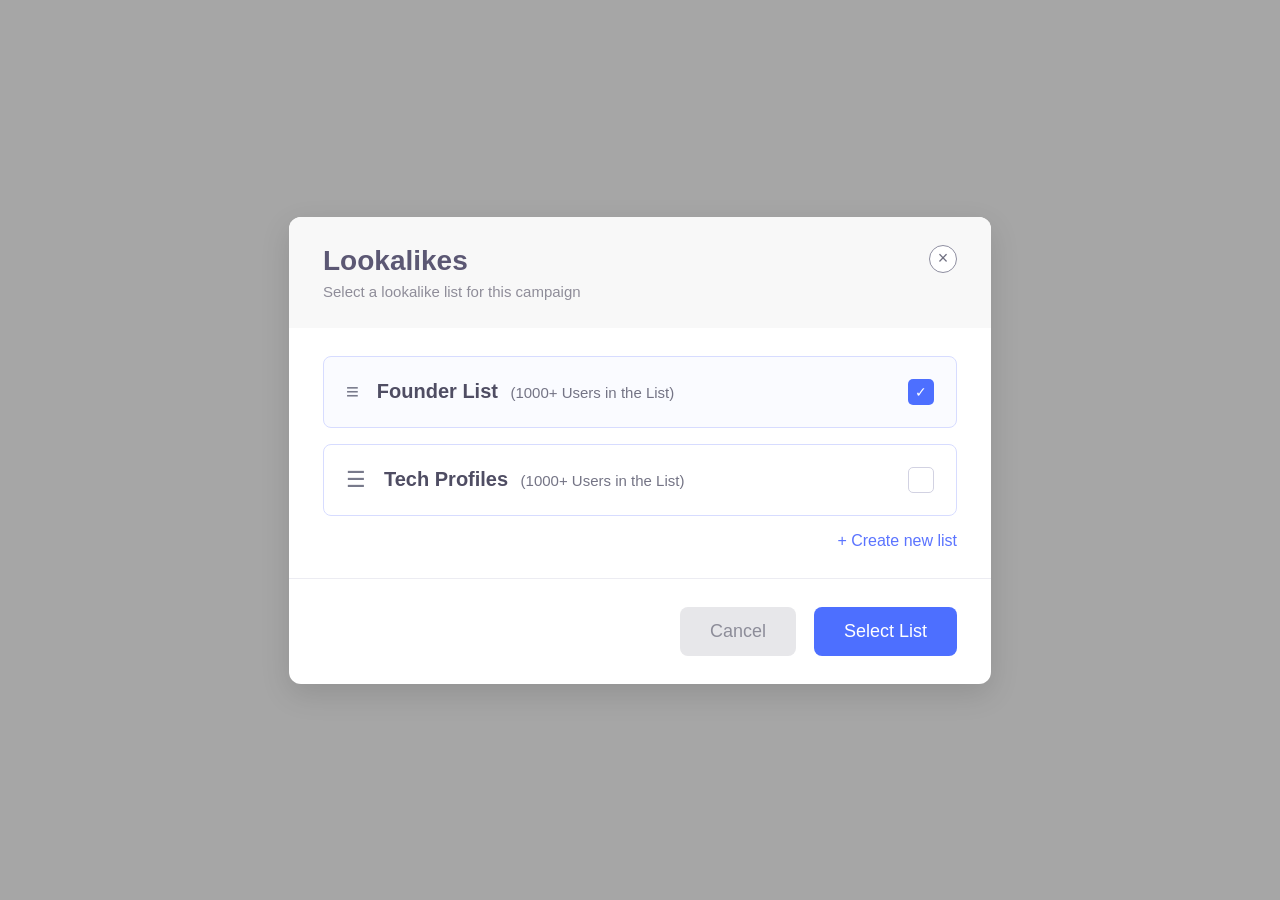
==== index.html @ 84734f9b "name changed file" ====
<!DOCTYPE html>
<html lang="en">

<head>
    <meta charset="UTF-8" />
    <meta name="viewport" content="width=device-width, initial-scale=1.0" />
    <title>Inticare Lists</title>
    <link rel="stylesheet" href="style.css" />
</head>

<body>

    <div class="overlay">

        <div class="modal">

            <!-- Header -->
            <div class="modal-header">
                <div>
                    <h2>Lookalikes</h2>
                    <p>Select a lookalike list for this campaign</p>
                </div>

                <button class="close-btn">&times;</button>
            </div>

            <!-- Body -->
            <div class="modal-body">

                <!-- Card 1 -->
                <div class="list-card active">
                    <div class="left">
                        <div class="drag-icon">≡</div>
                        <div>
                            <h3>Founder List</h3>
                            <span>(1000+ Users in the List)</span>
                        </div>
                    </div>
                    <div class="checkbox active-check">✓</div>
                </div>

                <!-- Card 2 -->
                <div class="list-card">
                    <div class="left">
                        <div class="drag-icon">☰</div>
                        <div>
                            <h3>Tech Profiles</h3>
                            <span>(1000+ Users in the List)</span>
                        </div>
                    </div>
                    <div class="checkbox"></div>
                </div>

                <!-- Add New -->
                <div class="add-new">+ Create new list</div>

            </div>

            <!-- Footer -->
            <div class="modal-footer">

                <button class="cancel-btn">
                    Cancel
                </button>

                <button class="select-btn">
                    Select List
                </button>

            </div>

        </div>

    </div>
    <script src="script.js"></script>
</body>

</html>
---- style.css ----
* {
    margin: 0;
    padding: 0;
    box-sizing: border-box;
    font-family: 'Inter', sans-serif;
}

body {
    background: rgba(0, 0, 0, 0.35);
    height: 100vh;
    display: flex;
    justify-content: center;
    align-items: center;
}

.overlay {
    width: 100%;
    display: flex;
    justify-content: center;
    align-items: center;
}

.modal {
    width: 702px;
    max-width: 92%;
    min-height: 433px;
    background: #ffffff;
    border-radius: 12px;
    overflow: hidden;
    box-shadow: 0 10px 30px rgba(0, 0, 0, 0.12);
}

/* Header */

.modal-header {
    background: #f8f8f8;
    padding: 28px 34px;
    display: flex;
    justify-content: space-between;
    align-items: flex-start;
}

.modal-header h2 {
    font-size: 28px;
    color: #5c5874;
    margin-bottom: 6px;
    font-weight: 600;
}

.modal-header p {
    color: #8f8d99;
    font-size: 15px;
}

.close-btn {
    width: 28px;
    height: 28px;
    border-radius: 50%;
    border: 1px solid #8e8ea0;
    background: white;
    cursor: pointer;
    font-size: 18px;
    color: #6f6f80;
}

/* Body */

.modal-body {
    padding: 28px 34px;
}

.list-card {
    border: 1px solid #d7dcff;
    border-radius: 8px;
    padding: 22px;
    display: flex;
    justify-content: space-between;
    align-items: center;
    margin-bottom: 16px;
    transition: 0.3s;
}

.list-card.active {
    background: #fafbff;
}

.left {
    display: flex;
    align-items: center;
    gap: 18px;
}

.drag-icon {
    font-size: 22px;
    color: #787a8b;
}

.left h3 {
    display: inline-block;
    font-size: 20px;
    color: #4f4d63;
    margin-right: 8px;
}

.left span {
    color: #747485;
    font-size: 15px;
}

.checkbox {
    width: 26px;
    height: 26px;
    border-radius: 5px;
    border: 1px solid #d2d2e2;
    display: flex;
    justify-content: center;
    align-items: center;
}

.active-check {
    background: #4d6fff;
    color: white;
    border: none;
    font-size: 14px;
}

.add-new {
    text-align: right;
    color: #5b74ff;
    font-size: 16px;
    margin-top: 8px;
    cursor: pointer;
}

/* Footer */

.modal-footer {
    border-top: 1px solid #ececf2;
    padding: 28px 34px;
    display: flex;
    justify-content: flex-end;
    gap: 18px;
}

.cancel-btn {
    background: #e7e7ea;
    border: none;
    color: #8d8d99;
    padding: 14px 30px;
    border-radius: 8px;
    font-size: 18px;
    cursor: pointer;
}

.select-btn {
    background: #4d6fff;
    border: none;
    color: white;
    padding: 14px 30px;
    border-radius: 8px;
    font-size: 18px;
    cursor: pointer;
}

/* Responsive */

@media (max-width: 768px) {

    .modal {
        width: 95%;
    }

    .modal-header,
    .modal-body,
    .modal-footer {
        padding: 20px;
    }

    .modal-header h2 {
        font-size: 22px;
    }

    .left h3 {
        font-size: 18px;
    }

    .left span {
        display: block;
        margin-top: 4px;
    }

    .select-btn,
    .cancel-btn {
        padding: 12px 20px;
        font-size: 15px;
    }

}

@media (max-width: 480px) {

    .list-card {
        flex-direction: column;
        align-items: flex-start;
        gap: 16px;
    }

    .checkbox {
        align-self: flex-end;
    }

    .modal-footer {
        flex-direction: column;
    }

    .select-btn,
    .cancel-btn {
        width: 100%;
    }

}
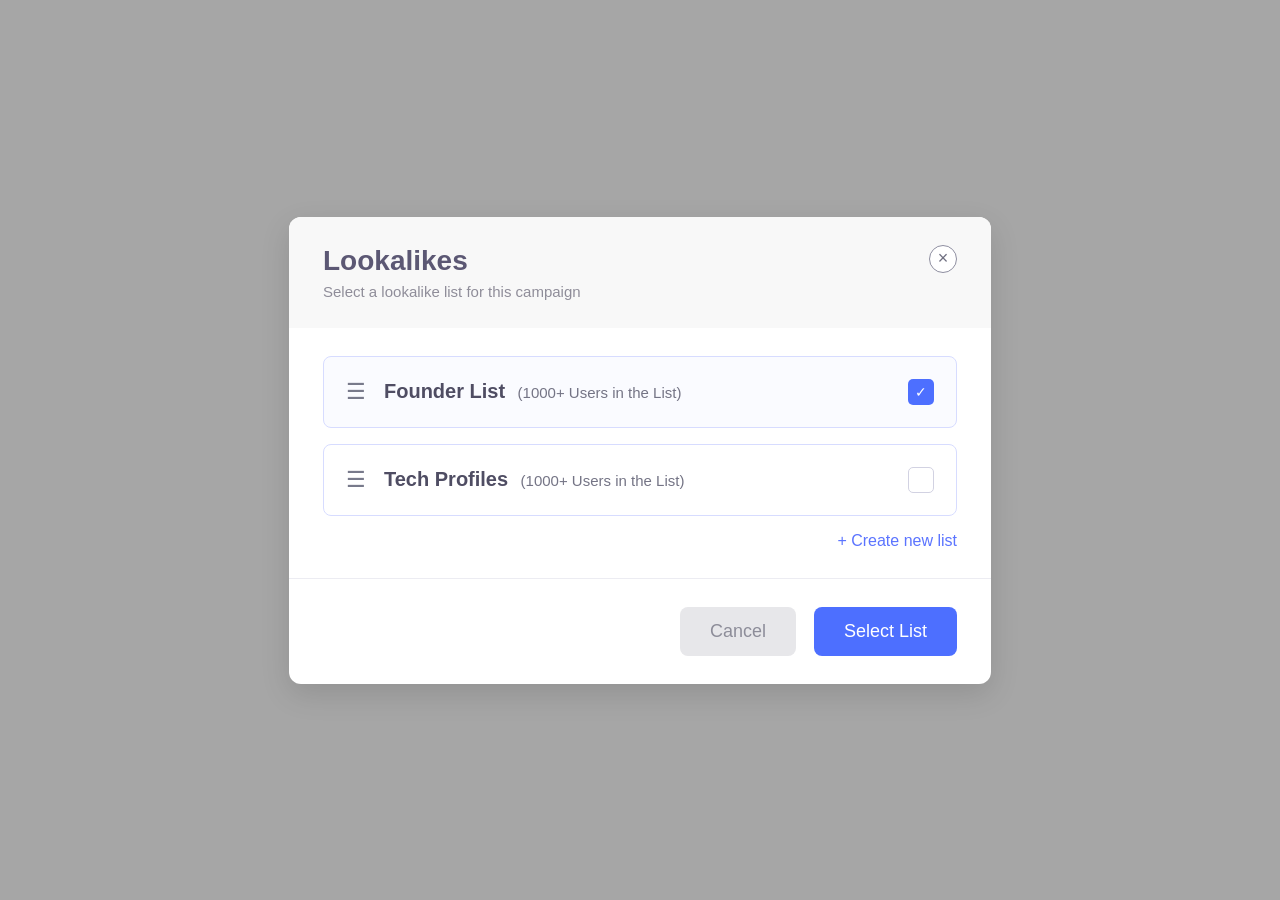
==== commit 97e12f25: "change Icon" ====
--- a/index.html
+++ b/index.html
@@ -30,7 +30,7 @@
                 <!-- Card 1 -->
                 <div class="list-card active">
                     <div class="left">
-                        <div class="drag-icon">≡</div>
+                        <div class="drag-icon">☰</div>
                         <div>
                             <h3>Founder List</h3>
                             <span>(1000+ Users in the List)</span>
